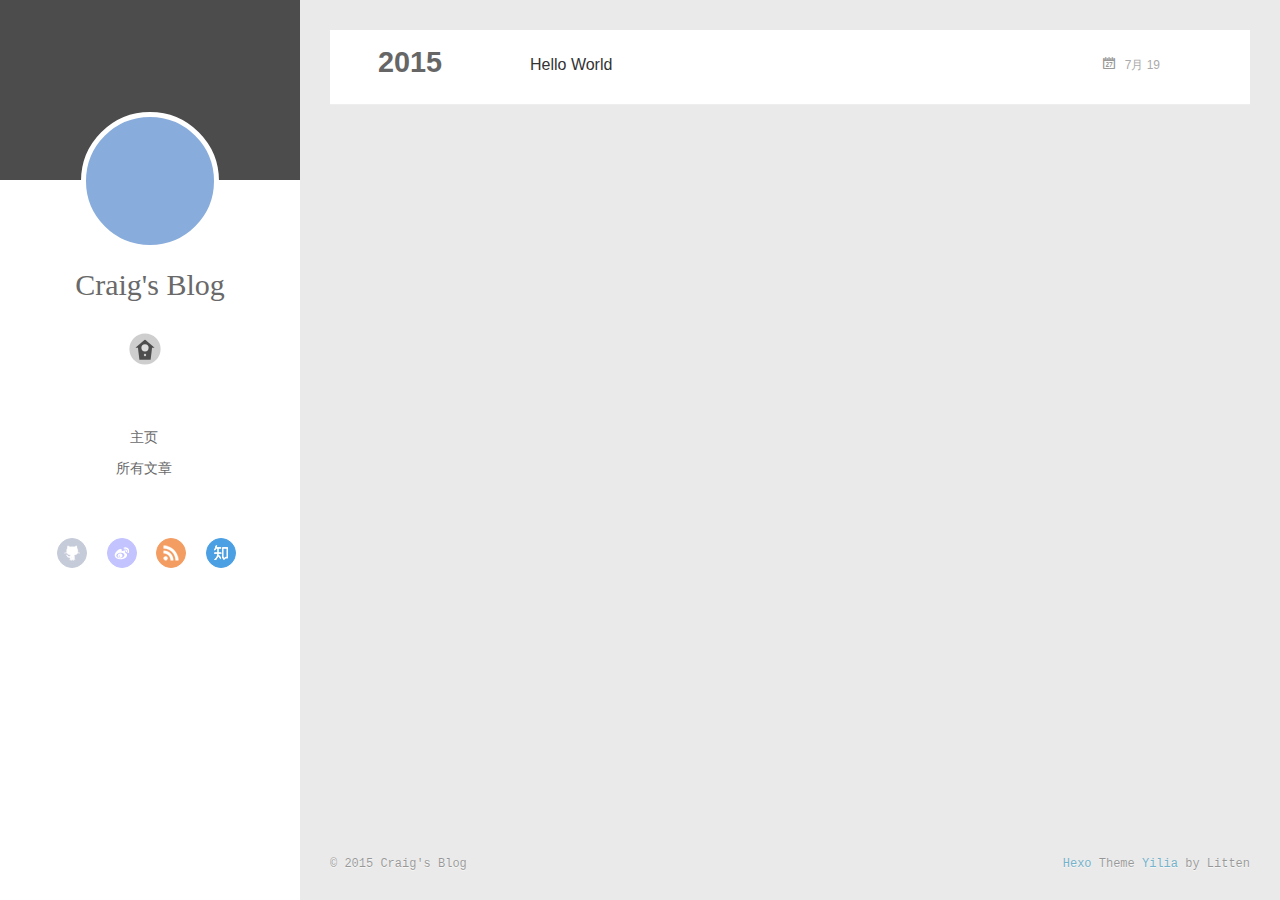
==== archives/index.html @ ea8f7e0c "Site updated: 2015-07-20 00:12:58" ====
<!DOCTYPE html>
<html>
<head>
  <meta charset="utf-8">
  
  <title>Archives | Craig&#39;s Blog</title>
  <meta name="viewport" content="width=device-width, initial-scale=1, maximum-scale=1">
  <meta name="description" content="博客 机器学习 数据挖掘 创业">
<meta property="og:type" content="website">
<meta property="og:title" content="Craig's Blog">
<meta property="og:url" content="http://yoursite.com/archives/index.html">
<meta property="og:site_name" content="Craig's Blog">
<meta property="og:description" content="博客 机器学习 数据挖掘 创业">
<meta name="twitter:card" content="summary">
<meta name="twitter:title" content="Craig's Blog">
<meta name="twitter:description" content="博客 机器学习 数据挖掘 创业">
  
    <link rel="alternative" href="/atom.xml" title="Craig&#39;s Blog" type="application/atom+xml">
  
  
    <link rel="icon" href="/favicon.png">
  
  <link rel="stylesheet" href="/css/style.css" type="text/css">
</head>
<body>
  <div id="container">
    <div class="left-col">
    <div class="overlay"></div>
<div class="intrude-less">
	<header id="header" class="inner">
		<a href="/" class="profilepic">
			
			<img lazy-src="null" class="js-avatar">
			
		</a>

		<hgroup>
		  <h1 class="header-author"><a href="/">Craig&#39;s Blog</a></h1>
		</hgroup>

		

		
			<div class="switch-btn">
				<div class="icon">
					<div class="icon-ctn">
						<div class="icon-wrap icon-house" data-idx="0">
							<div class="birdhouse"></div>
							<div class="birdhouse_holes"></div>
						</div>
						<div class="icon-wrap icon-ribbon hide" data-idx="1">
							<div class="ribbon"></div>
						</div>
						
						<div class="icon-wrap icon-link hide" data-idx="2">
							<div class="loopback_l"></div>
							<div class="loopback_r"></div>
						</div>
						
						
						<div class="icon-wrap icon-me hide" data-idx="3">
							<div class="user"></div>
							<div class="shoulder"></div>
						</div>
						
					</div>
					
				</div>
				<div class="tips-box hide">
					<div class="tips-arrow"></div>
					<ul class="tips-inner">
						<li>菜单</li>
						<li>标签</li>
						
						<li>友情链接</li>
						
						
						<li>关于我</li>
						
					</ul>
				</div>
			</div>
		

		<div class="switch-area">
			<div class="switch-wrap">
				<section class="switch-part switch-part1">
					<nav class="header-menu">
						<ul>
						
							<li><a href="/">主页</a></li>
				        
							<li><a href="/archives">所有文章</a></li>
				        
						</ul>
					</nav>
					<nav class="header-nav">
						<div class="social">
							
								<a class="github" target="_blank" href="/#" title="github">github</a>
					        
								<a class="weibo" target="_blank" href="/#" title="weibo">weibo</a>
					        
								<a class="rss" target="_blank" href="/#" title="rss">rss</a>
					        
								<a class="zhihu" target="_blank" href="/#" title="zhihu">zhihu</a>
					        
						</div>
					</nav>
				</section>
				
				
				<section class="switch-part switch-part2">
					<div class="widget tagcloud" id="js-tagcloud">
						
					</div>
				</section>
				
				
				
				<section class="switch-part switch-part3">
					<div id="js-friends">
					
			          <a target="_blank" class="main-nav-link switch-friends-link" href="http://localhost:4000/">奥巴马的博客</a>
			        
			          <a target="_blank" class="main-nav-link switch-friends-link" href="http://localhost:4000/">卡卡的美丽传说</a>
			        
			          <a target="_blank" class="main-nav-link switch-friends-link" href="http://localhost:4000/">本泽马的博客</a>
			        
			          <a target="_blank" class="main-nav-link switch-friends-link" href="http://localhost:4000/">吉格斯的博客</a>
			        
			          <a target="_blank" class="main-nav-link switch-friends-link" href="http://localhost:4000/">习大大大不同</a>
			        
			          <a target="_blank" class="main-nav-link switch-friends-link" href="http://localhost:4000/">托蒂的博客</a>
			        
			        </div>
				</section>
				

				
				
				<section class="switch-part switch-part4">
				
					<div id="js-aboutme">我是谁，我从哪里来，我到哪里去？我就是我，是颜色不一样的吃货…</div>
				</section>
				
			</div>
		</div>
	</header>				
</div>
    </div>
    <div class="mid-col">
      <nav id="mobile-nav">
  	<div class="overlay">
  		<div class="slider-trigger"></div>
  		<h1 class="header-author js-mobile-header hide">Craig&#39;s Blog</h1>
  	</div>
	<div class="intrude-less">
		<header id="header" class="inner">
			<div class="profilepic">
				<img lazy-src="null" class="js-avatar">
			</div>
			<hgroup>
			  <h1 class="header-author">Craig&#39;s Blog</h1>
			</hgroup>
			
			<nav class="header-menu">
				<ul>
				
					<li><a href="/">主页</a></li>
		        
					<li><a href="/archives">所有文章</a></li>
		        
		        <div class="clearfix"></div>
				</ul>
			</nav>
			<nav class="header-nav">
				<div class="social">
					
						<a class="github" target="_blank" href="/#" title="github">github</a>
			        
						<a class="weibo" target="_blank" href="/#" title="weibo">weibo</a>
			        
						<a class="rss" target="_blank" href="/#" title="rss">rss</a>
			        
						<a class="zhihu" target="_blank" href="/#" title="zhihu">zhihu</a>
			        
				</div>
			</nav>
		</header>				
	</div>
</nav>
      <div class="body-wrap">
  
  
    
    
      
      
      <section class="archives-wrap">
        <div class="archive-year-wrap">
          <a href="/archives/2015" class="archive-year">2015</a>
        </div>
        <div class="archives">
    
    <article class="archive-article archive-type-post">
  <div class="archive-article-inner">
    <header class="archive-article-header">
      	<div class="article-meta">
	      	<a href="/2015/07/19/hello-world/" class="archive-article-date">
  	<time datetime="2015-07-19T14:44:43.000Z" itemprop="datePublished">7月 19</time>
</a>
        </div>
    	 
  
    <h1 itemprop="name">
      <a class="archive-article-title" href="/2015/07/19/hello-world/">Hello World</a>
    </h1>
  

        <div class="article-info info-on-right">
          
          

        </div>
        <div class="clearfix"></div>
    </header>
  </div>
</article>
  
  
    </div></section>
  

    

</div>
      <footer id="footer">
  <div class="outer">
    <div id="footer-info">
    	<div class="footer-left">
    		&copy; 2015 Craig&#39;s Blog
    	</div>
      	<div class="footer-right">
      		<a href="http://hexo.io/" target="_blank">Hexo</a>  Theme <a href="https://github.com/litten/hexo-theme-yilia" target="_blank">Yilia</a> by Litten
      	</div>
    </div>
  </div>
</footer>
    </div>
    
  <link rel="stylesheet" href="/fancybox/jquery.fancybox.css" type="text/css">


<script>
	var yiliaConfig = {
		fancybox: true,
		mathjax: true,
		animate: true,
		isHome: false,
		isPost: false,
		isArchive: true,
		isTag: false,
		isCategory: false,
		open_in_new: false
	}
</script>
<script src="http://7.url.cn/edu/jslib/comb/require-2.1.6,jquery-1.9.1.min.js" type="text/javascript"></script>
<script src="/js/main.js" type="text/javascript"></script>






<script type="text/x-mathjax-config">
MathJax.Hub.Config({
    tex2jax: {
        inlineMath: [ ['$','$'], ["\\(","\\)"]  ],
        processEscapes: true,
        skipTags: ['script', 'noscript', 'style', 'textarea', 'pre', 'code']
    }
});

MathJax.Hub.Queue(function() {
    var all = MathJax.Hub.getAllJax(), i;
    for(i=0; i < all.length; i += 1) {
        all[i].SourceElement().parentNode.className += ' has-jax';                 
    }       
});
</script>

<script type="text/javascript" src="http://cdn.mathjax.org/mathjax/latest/MathJax.js?config=TeX-AMS-MML_HTMLorMML">
</script>


  </div>
</body>
</html>
---- css/style.css ----
body {
  width: 100%;
}
body:before,
body:after {
  content: "";
  display: table;
}
body:after {
  clear: both;
}
@font-face {
  font-family: 'FontAwesome';
  src: url("fonts/fontawesome-webfont.eot");
  src: url("fonts/fontawesome-webfont.eot?#iefix") format("embedded-opentype"), url("fonts/fontawesome-webfont.woff") format("woff"), url("fonts/fontawesome-webfont.ttf") format("truetype"), url("fonts/fontawesome-webfont.svgz#FontAwesomeRegular") format("svg"), url("fonts/fontawesome-webfont.svg#FontAwesomeRegular") format("svg");
  font-weight: normal;
  font-style: normal;
}
html,
body,
div,
span,
applet,
object,
iframe,
h1,
h2,
h3,
h4,
h5,
h6,
p,
blockquote,
pre,
a,
abbr,
acronym,
address,
big,
cite,
code,
del,
dfn,
em,
img,
ins,
kbd,
q,
s,
samp,
small,
strike,
strong,
sub,
sup,
tt,
var,
dl,
dt,
dd,
ol,
ul,
li,
fieldset,
form,
label,
legend,
table,
caption,
tbody,
tfoot,
thead,
tr,
th,
td {
  margin: 0;
  padding: 0;
  border: 0;
  outline: 0;
  font-weight: inherit;
  font-style: inherit;
  font-family: inherit;
  font-size: 100%;
  vertical-align: baseline;
}
body {
  line-height: 1;
  color: #000;
  background: #fff;
}
ol,
ul {
  list-style: none;
}
table {
  border-collapse: separate;
  border-spacing: 0;
  vertical-align: middle;
}
caption,
th,
td {
  text-align: left;
  font-weight: normal;
  vertical-align: middle;
}
a img {
  border: none;
}
ol {
  list-style: decimal;
  padding-left: 20px;
}
ul {
  list-style: none;
}
input,
button {
  margin: 0;
  padding: 0;
}
input::-moz-focus-inner,
button::-moz-focus-inner {
  border: 0;
  padding: 0;
}
@font-face {
  font-family: FontAwesome;
  font-style: normal;
  font-weight: normal;
  src: url("fonts/fontawesome-webfont.eot?v=#4.0.3");
  src: url("fonts/fontawesome-webfont.eot?#iefix&v=#4.0.3") format("embedded-opentype"), url("fonts/fontawesome-webfont.woff?v=#4.0.3") format("woff"), url("fonts/fontawesome-webfont.ttf?v=#4.0.3") format("truetype"), url("fonts/fontawesome-webfont.svg#fontawesomeregular?v=#4.0.3") format("svg");
}
html,
body,
#container {
  height: 100%;
}
body {
  font-family: "微软雅黑", "HelveticaNeue-Light", "Helvetica Neue Light", "Helvetica Neue", Helvetica, Arial, sans-serif;
  font-size: 16px;
  background: #fff;
  color: rgba(0,0,0,0.6);
  -webkit-overflow-scrolling: touch;
}
h1,
h2,
h3 {
  display: block;
}
h1 {
  font-size: 1.5em;
}
h2 {
  font-size: 1.3em;
}
h3 {
  font-size: 1.1em;
}
h4,
h5,
h6 {
  font-size: 1em;
}
a {
  text-decoration: none;
  outline-width: 0;
  color: #258fb8;
  outline: none;
}
.alignleft {
  float: left;
}
.alignright {
  float: right;
}
.clearfix {
  *zoom: 1;
}
.clearfix:after {
  content: "";
  display: table;
  clear: both;
}
.inner {
  width: 1000px;
  margin: 0 auto;
}
.hide {
  display: none;
}
@media screen and (max-width: 1040px) {
  .inner {
    width: 100%;
  }
}
#container {
  position: relative;
  min-height: 100%;
}
#container #mobile-nav {
  display: none;
}
#container #mobile-nav .overlay {
  height: 110px;
  position: absolute;
  width: 100%;
  background: #4d4d4d;
}
#container #mobile-nav .overlay.fixed {
  position: fixed;
  height: 42px;
  z-index: 99;
}
#container #mobile-nav #header {
  padding: 10px 0 0 0;
}
#container #mobile-nav #header .profilepic {
  display: block;
  position: relative;
  z-index: 100;
}
#container #mobile-nav #header .header-menu {
  height: auto;
  margin: 10px;
}
#container #mobile-nav #header .header-menu ul {
  text-align: center;
  cursor: default;
}
#container #mobile-nav #header .header-menu li {
  display: inline-block;
  margin: 3px;
}
#container .left-col {
  background: #fff;
  width: 300px;
  position: fixed;
  opacity: 1;
  -webkit-transition: all 0.2s ease-in;
  -moz-transition: all 0.2s ease-in;
  -ms-transition: all 0.2s ease-in;
  transition: all 0.2s ease-in;
  height: 100%;
}
#container .left-col .overlay {
  width: 100%;
  height: 180px;
  background-color: #000;
  position: absolute;
  opacity: 0.7;
}
#container .left-col .intrude-less {
  width: 76%;
  text-align: center;
  margin: 112px auto 0;
}
#container .mid-col {
  position: absolute;
  right: 0;
  min-height: 100%;
  background: #eaeaea;
  left: 300px;
  width: auto;
}
@media screen and (max-width: 800px) {
  #container .left-col {
    display: none;
  }
  #container .mid-col {
    left: 0;
  }
  #container #header .header-nav {
    position: relative;
  }
  #container .header-author.fixed {
    position: fixed;
    top: -13px;
    width: 100%;
    color: #ddd;
  }
  #container .overlay .slider-trigger {
    position: absolute;
    z-index: 101;
    bottom: 0;
    left: 0;
    width: 42px;
    height: 42px;
  }
  #container .overlay .slider-trigger:hover {
    background: #444;
  }
  #container .overlay .slider-trigger:before {
    color: #ddd;
    content: "\f00b";
    font: 16px FontAwesome;
    width: 16px;
    height: 16px;
    margin-left: 9px;
    margin-top: 14px;
    display: block;
  }
  #container .article-header {
    border-left: none;
    padding: 0;
    border-bottom: 1px dotted #ddd;
  }
  #container .article-header h1 {
    margin-bottom: 10px;
  }
  #container .header-subtitle {
    padding: 0 24px;
  }
  #container .article-info-index.article-info {
    padding-top: 10px;
    margin: 0;
    border-top: 1px solid #ddd;
  }
  #container .article-info-post.article-info {
    margin: 0;
    padding-top: 10px;
    border: none;
  }
  #container .article-more-link a {
    float: right;
  }
  #container #viewer-box .viewer-box-l {
    font-size: 14px;
  }
  #container .article {
    padding: 10px;
    margin: 10px;
    font-size: 14px;
  }
  #container .article .article-entry {
    padding-left: 0;
    padding-right: 0;
    padding-top: 10px;
  }
  #container .article .article-title {
    font-size: 18px;
    max-width: 185px;
    display: block;
    margin: 0;
  }
  #container .article .article-meta {
    width: auto;
    height: 30px;
    margin-top: -5px;
    position: ralative;
  }
  #container .article .article-meta .article-date {
    font-size: 12px;
    -webkit-border-radius: 0;
    border-radius: 0;
    color: #666;
    background: none;
    height: auto;
    padding: 0;
    margin: 0;
    width: 100%;
    text-align: left;
    margin-left: 10px;
  }
  #container .article .article-meta .article-date time {
    width: auto;
    float: right;
    margin-right: 10px;
  }
  #container .article .article-meta .article-tag-list {
    margin-top: 7px;
    position: absolute;
    right: 10px;
    top: 0;
  }
  #container .article .article-meta .article-tag-list:before {
    float: left;
    margin-top: 1px;
    left: 0;
  }
  #container .article .article-meta .article-tag-list .article-tag-list-item {
    float: left;
    padding-left: 0;
    width: auto;
    max-width: 83px;
  }
  #container .article .article-meta .article-category {
    margin-top: 7px;
    position: absolute;
    right: 10px;
    top: -30px;
  }
  #container .article .article-meta .article-category:before {
    float: left;
    margin-top: 1px;
    left: 15px;
  }
  #container .article .article-meta .article-category .article-category-link {
    max-width: 83px;
    width: auto;
    padding-left: 10px;
  }
  #container .article .article-nav-link-wrap {
    margin: 5px 0;
  }
  #container .article .article-nav-link-wrap strong {
    float: left;
    margin-right: 5px;
  }
  #container .article #article-nav-older {
    float: none;
    display: block;
  }
  #container .share {
    padding: 3px 10px;
  }
  #container .duoshuo {
    padding: 0 13px;
  }
  #container #disqus_thread {
    padding: 0 13px;
  }
  #container #mobile-nav {
    display: block;
  }
  #container #page-nav .extend {
    opacity: 1;
  }
  #container .instagram .open-ins {
    left: 2px;
    top: -30px;
    color: #aaa;
  }
  #container .info-on-right {
    float: initial;
  }
  #container .archives-wrap {
    margin: 10px 10px 0px;
    padding: 10px;
  }
  #container .archives-wrap .archive-article-title {
    font-size: 14px;
  }
  #container .archives-wrap .archive-year-wrap {
    position: relative;
    padding: 0 0 0 0;
  }
  #container .archives-wrap .archive-year-wrap a {
    padding: 0 0 0 0;
  }
  #container .archives-wrap .article-meta .archive-article-date {
    font-size: 12px;
    margin-right: 10px;
    margin-top: -5px;
  }
  #container .archives-wrap .article-meta .article-tag-list-link {
    font-size: 12px;
  }
  #container .archives .archive-article {
    padding: 10px 0;
    margin-left: 0;
  }
  #container #footer .footer-left {
    float: initial;
    margin-bottom: 10px;
  }
  #container #footer .footer-right {
    float: initial;
  }
}
.header-author {
  text-align: center;
  margin: 0.67em 0;
  font-family: Roboto, "Roboto", serif;
  font-size: 30px;
  -webkit-transition: 0.3s;
  -moz-transition: 0.3s;
  -ms-transition: 0.3s;
  transition: 0.3s;
}
#header {
  width: 100%;
}
#header a {
  color: #696969;
}
#header a:hover {
  color: #b0a0aa;
}
#header .profilepic {
  text-align: center;
  display: block;
  border: 5px solid #fff;
  -webkit-border-radius: 300px;
  border-radius: 300px;
  width: 128px;
  height: 128px;
  margin: 0 auto;
  position: relative;
  overflow: hidden;
  background: #88acdb;
  -webkit-transition: all 0.2s ease-in;
  display: -webkit-box;
  -webkit-box-orient: horizontal;
  -webkit-box-pack: center;
  -webkit-box-align: center;
  text-align: center;
}
#header .profilepic img {
  width: 20%;
  height: 20%;
  -webkit-border-radius: 300px;
  border-radius: 300px;
  opacity: 0;
  -webkit-transition: all 0.2s ease-in;
}
#header .profilepic img.show {
  width: 100%;
  height: 100%;
  opacity: 1;
}
#header .header-subtitle {
  text-align: center;
  color: #999;
  font-size: 14px;
  line-height: 25px;
  overflow: hidden;
  text-overflow: ellipsis;
  display: -webkit-box;
  -webkit-line-clamp: 2;
  -webkit-box-orient: vertical;
}
#header .header-menu {
  font-weight: 300;
  line-height: 31px;
  cursor: pointer;
  text-transform: uppercase;
  float: none;
  height: 150px;
  margin-left: -12px;
  text-align: center;
  display: -webkit-box;
  -webkit-box-orient: horizontal;
  -webkit-box-pack: center;
  -webkit-box-align: center;
}
#header .header-menu li {
  cursor: default;
}
#header .header-menu li a {
  font-size: 14px;
  min-width: 300px;
}
#header .switch-area {
  position: relative;
  width: 100%;
  overflow: hidden;
  min-height: 500px;
  font-size: 14px;
}
#header .switch-area .switch-wrap {
  -webkit-transition: -webkit-transform 0.3s ease-in;
  -moz-transition: -moz-transform 0.3s ease-in;
  -ms-transition: -ms-transform 0.3s ease-in;
  transition: transform 0.3s ease-in;
  position: relative;
}
#header .turn-left {
  -webkit-transform: translate(-100%, 0);
  -moz-transform: translate(-100%, 0);
  -ms-transform: translate(-100%, 0);
  transform: translate(-100%, 0);
}
#header .header-nav {
  width: 100%;
  position: absolute;
  -webkit-transition: -webkit-transform 0.3s ease-in;
  -moz-transition: -moz-transform 0.3s ease-in;
  -ms-transition: -ms-transform 0.3s ease-in;
  transition: transform 0.3s ease-in;
}
#header .header-nav .social {
  margin-right: 15px;
  margin-top: 10px;
  text-align: center;
}
#header .header-nav .social a {
  -webkit-border-radius: 50%;
  border-radius: 50%;
  display: -moz-inline-stack;
  display: inline-block;
  vertical-align: middle;
  *vertical-align: auto;
  zoom: 1;
  *display: inline;
  text-indent: -9999px;
  margin: 0 8px 15px 8px;
  opacity: 0.7;
  width: 28px;
  height: 28px;
  -webkit-transition: 0.3s;
  -moz-transition: 0.3s;
  -ms-transition: 0.3s;
  transition: 0.3s;
}
#header .header-nav .social a:hover {
  opacity: 1;
}
#header .header-nav .social a:last-of-type {
  margin-right: 0;
}
#header .header-nav .social a.weibo {
  background: url("/img/weibo.png") center no-repeat #aaf;
  border: 1px solid #aaf;
}
#header .header-nav .social a.weibo:hover {
  border: 1px solid #aaf;
}
#header .header-nav .social a.rss {
  background: url("/img/rss.png") center no-repeat #ef7522;
  border: 1px solid #ef7522;
}
#header .header-nav .social a.rss:hover {
  border: 1px solid #cf5d0f;
}
#header .header-nav .social a.github {
  background: url("/img/github.png") center no-repeat #afb6ca;
  border: 1px solid #afb6ca;
}
#header .header-nav .social a.github:hover {
  border: 1px solid #909ab6;
}
#header .header-nav .social a.facebook {
  background: url("/img/facebook.png") center no-repeat #3b5998;
  border: 1px solid #3b5998;
}
#header .header-nav .social a.facebook:hover {
  border: 1px solid #2d4373;
}
#header .header-nav .social a.google {
  background: url("/img/google.png") center no-repeat #c83d20;
  border: 1px solid #c83d20;
}
#header .header-nav .social a.google:hover {
  border: 1px solid #9c3019;
}
#header .header-nav .social a.twitter {
  background: url("/img/twitter.png") center no-repeat #55cff8;
  border: 1px solid #55cff8;
}
#header .header-nav .social a.twitter:hover {
  border: 1px solid #24c1f6;
}
#header .header-nav .social a.linkedin {
  background: url("/img/linkedin.png") center no-repeat #005a87;
  border: 1px solid #005a87;
}
#header .header-nav .social a.linkedin:hover {
  border: 1px solid #006b98;
}
#header .header-nav .social a.zhihu {
  background: url("/img/zhihu.png") center no-repeat #0078d8;
  border: 1px solid #0078d8;
}
#header .header-nav .social a.zhihu:hover {
  border: 1px solid #0078d8;
}
#header .header-nav .social a.douban {
  background: url("/img/douban.png") center no-repeat #06c611;
  border: 1px solid #06c611;
}
#header .header-nav .social a.douban:hover {
  border: 1px solid #06c611;
}
#header .header-nav .social a.mail {
  background: url("/img/mail.png") center no-repeat #005a87;
  border: 1px solid #005a87;
}
#header .header-nav .social a.mail:hover {
  border: 1px solid #006b98;
}
#header .switch-part {
  width: 100%;
  position: absolute;
}
#header .switch-part1 {
  left: 0;
}
#header .switch-part2 {
  left: 100%;
  top: 20px;
  overlay-x: hidden;
  overflow-y: auto;
  max-height: 200px;
}
#header .switch-part3 {
  left: 200%;
  line-height: 30px;
}
#header .switch-part3 .switch-friends-link {
  margin-right: 9px;
  -webkit-border-radius: 3px;
  border-radius: 3px;
  padding: 5px;
}
#header .switch-part3 .switch-friends-link:hover {
  background: #88acdb;
  color: #fff;
}
#header .switch-part4 {
  left: 300%;
  text-align: left;
  line-height: 30px;
}
.duoshuo {
  padding: 0 40px;
}
#disqus_thread {
  padding: 0 40px;
}
.archives-wrap {
  position: relative;
  margin: 0 30px;
  padding-right: 60px;
  border-bottom: 1px solid #eee;
  background: #fff;
}
.archives-wrap:first-child {
  margin-top: 30px;
}
.archives-wrap:last-child {
  margin-bottom: 80px;
}
.archives-wrap .archive-year-wrap {
  line-height: 35px;
  width: 200px;
  position: absolute;
  padding-top: 15px;
  font-size: 1.8em;
}
.archives-wrap .archive-year-wrap a {
  color: #666;
  font-weight: bold;
  padding-left: 48px;
}
.archives {
  position: relative;
}
.archives .article-info {
  border: none;
}
.archives .archive-article {
  margin-left: 200px;
  padding: 20px 0;
  border-bottom: 1px solid #eee;
  border-top: 1px solid #fff;
  position: relative;
}
.archives .archive-article:first-child {
  border-top: none;
}
.archives .archive-article:last-child {
  border-bottom: none;
}
.archives .archive-article-title {
  font-size: 16px;
  color: #333;
  -webkit-transition: color 0.3s;
  -moz-transition: color 0.3s;
  -ms-transition: color 0.3s;
  transition: color 0.3s;
}
.archives .archive-article-title:hover {
  color: #657b83;
}
.archives .archive-article-title span {
  display: block;
  color: #a8a8a8;
  font-size: 12px;
  line-height: 14px;
  height: 7px;
  padding-left: 2px;
}
.archives .archive-article-title span:before {
  display: inline-block;
  content: "“";
  font-family: serif;
  font-size: 30px;
  float: left;
  margin: 4px 4px 0 -12px;
  color: #c8c8c8;
}
.archive-article-inner .archive-article-header {
  position: relative;
}
.archive-article-inner .article-meta {
  position: relative;
  float: right;
  margin-top: -10px;
  color: #555;
  background: none;
  text-align: right;
  width: auto;
}
.archive-article-inner .article-meta .article-date time {
  color: #aaa;
}
.archive-article-inner .article-meta .archive-article-date,
.archive-article-inner .article-meta .article-tag-list {
  margin-right: 30px;
  display: -moz-inline-stack;
  display: inline-block;
  vertical-align: middle;
  zoom: 1;
  color: #666;
  font-size: 14px;
}
.archive-article-inner .article-meta .archive-article-date {
  cursor: default;
  font-size: 12px;
  margin-bottom: 5px;
  margin-top: -10px;
}
.archive-article-inner .article-meta .archive-article-date time:before {
  content: "\f073";
  color: #999;
  position: relative;
  margin-right: 10px;
  font: 16px FontAwesome;
}
.archive-article-inner .article-meta .article-category:before {
  float: left;
  margin-top: 1px;
  left: 15px;
}
.archive-article-inner .article-meta .article-category .article-category-link {
  width: auto;
  max-width: 83px;
  padding-left: 10px;
}
.archive-article-inner .article-meta .article-tag-list {
  margin-top: 0px;
}
.archive-article-inner .article-meta .article-tag-list:before {
  left: 15px;
}
.archive-article-inner .article-meta .article-tag-list .article-tag-list-item {
  display: inline-block;
  width: auto;
  max-width: 83px;
  padding-left: 8px;
  font-size: 12px;
}
.body-wrap {
  margin-bottom: 80px;
}
.article {
  margin: 30px;
  position: relative;
  border: 1px solid #ddd;
  background: #fff;
  -webkit-transition: all 0.2s ease-in;
}
.article.show {
  visibility: visible;
  -webkit-animation: cd-bounce-1 0.6s;
  -moz-animation: cd-bounce-1 0.6s;
  -webkit-animation: cd-bounce-1 0.6s;
  -moz-animation: cd-bounce-1 0.6s;
  -ms-animation: cd-bounce-1 0.6s;
  animation: cd-bounce-1 0.6s;
}
.article.hidden {
  visibility: hidden;
}
.article img {
  max-width: 100%;
}
@-webkit-keyframes cd-bounce-1 {
  0% {
    opacity: 0;
    -webkit-transform: scale(1);
  }
  60% {
    opacity: 1;
    -webkit-transform: scale(1.01);
  }
  100% {
    -webkit-transform: scale(1);
  }
}
@-moz-keyframes cd-bounce-1 {
  0% {
    opacity: 0;
    -moz-transform: scale(1);
  }
  60% {
    opacity: 1;
    -moz-transform: scale(1.01);
  }
  100% {
    -moz-transform: scale(1);
  }
}
.article-index {
  margin-left: 200px;
  padding: 15px 0;
  margin-right: 75px;
}
.article-index .brief {
  display: block;
  color: #a8a8a8;
  font-size: 12px;
  line-height: 14px;
  height: 7px;
  padding-left: 2px;
}
.article-index .brief:before {
  display: inline-block;
  content: "“";
  font-family: serif;
  font-size: 30px;
  float: left;
  margin: 4px 4px 0 -12px;
  color: #c8c8c8;
}
.article-title {
  color: #696969;
  margin-left: 0px;
  font-weight: 300;
  line-height: 35px;
  margin-bottom: 20px;
  font-size: 26px;
  -webkit-transition: color 0.3s;
  -moz-transition: color 0.3s;
  -o-transition: color 0.3s;
  -webkit-transition: color 0.3s;
  -moz-transition: color 0.3s;
  -ms-transition: color 0.3s;
  transition: color 0.3s;
}
.article-title:hover {
  color: #b0a0aa;
}
.article-inner {
  position: relative;
  margin-bottom: 20px;
}
.article-header {
  border-left: 5px solid;
  padding: 15px 0px 15px 25px;
}
.article-info.info-on-right {
  margin: 10px 0 0 0;
  float: right;
}
.article-info-index.article-info {
  padding-top: 20px;
  margin: 30px 30px 0 30px;
  border-top: 1px solid #ddd;
}
.article-info-post.article-info {
  padding: 0;
  border: none;
  margin: -30px 0 20px 30px;
}
.article-entry {
  line-height: 1.8em;
  padding-right: 30px;
  padding-left: 30px;
}
.article-entry p {
  margin-top: 10px;
}
.article-entry p code,
.article-entry li code {
  padding: 1px 3px;
  margin: 0 3px;
  background: #ddd;
  border: 1px solid #ccc;
  font-family: Menlo, Monaco, "Andale Mono", "lucida console", "Courier New", monospace;
  word-wrap: break-word;
  font-size: 14px;
}
.article-entry blockquote {
  background: #ddd;
  border-left: 5px solid #ccc;
  padding: 15px 20px;
  margin-top: 10px;
  border-left: 5px solid #657b83;
  background: #f6f6f6;
}
.article-entry blockquote p {
  margin-top: 0;
}
.article-entry em {
  font-style: italic;
}
.article-entry ul li:before {
  content: "";
  width: 6px;
  height: 6px;
  border: 1px solid #999;
  -webkit-border-radius: 10px;
  border-radius: 10px;
  background: #aaa;
  display: inline-block;
  margin-right: 10px;
  float: left;
  margin-top: 12px;
}
.article-entry ul,
.article-entry ol {
  font-size: 14px;
  margin: 10px 0px;
}
.article-entry li ul,
.article-entry li ol {
  margin-left: 30px;
}
.article-entry li ul li:before,
.article-entry li ol li:before {
  content: "";
  background: #dedede;
}
.article-entry h1 {
  margin-top: 30px;
}
.article-entry h2 {
  margin-top: 20px;
  font-weight: 300;
  color: #574c4c;
  padding-bottom: 5px;
  border-bottom: 1px solid #ddd;
}
.article-entry h3,
.article-entry h4,
.article-entry h5,
.article-entry h6 {
  margin-top: 20px;
  font-weight: 300;
  color: #574c4c;
  padding-bottom: 5px;
  border-bottom: 1px solid #ddd;
}
.article-entry video {
  max-width: 100%;
}
.article-entry strong {
  font-weight: bold;
}
.article-entry .caption {
  display: block;
  font-size: 0.8em;
  color: #aaa;
}
.article-entry hr {
  height: 0;
  margin-top: 20px;
  margin-bottom: 20px;
  border-left: 0;
  border-right: 0;
  border-top: 1px solid #ddd;
  border-bottom: 1px solid #fff;
}
.article-entry pre {
  font-size: 1/0.9em;
  line-height: 1.5;
  margin-top: 10px;
  padding: 5px 15px;
  overflow-x: auto;
  color: #657b83;
  font-size: 10px;
  border: 1px solid #ccc;
  text-shadow: 0 1px #444;
  font-family: Menlo, Monaco, "Andale Mono", "lucida console", "Courier New", monospace;
}
.article-entry pre code {
  font-size: 14px;
}
.article-entry table {
  width: 100%;
  border: 1px solid #dedede;
  margin: 15px 0;
  border-collapse: collapse;
}
.article-entry table tr,
.article-entry table td {
  height: 35px;
}
.article-entry table thead tr {
  background: #f8f8f8;
}
.article-entry table tbody tr:hover {
  background: #efefef;
}
.article-entry table td,
.article-entry table th {
  border: 1px solid #dedede;
  padding: 0 10px;
}
.article-entry figure table {
  border: none;
  width: auto;
  margin: 0;
}
.article-entry figure table tbody tr:hover {
  background: none;
}
.article-meta {
  width: 150px;
  font-size: 14;
  text-align: right;
  position: absolute;
  right: 0;
  top: 23px;
  text-align: center;
  z-index: 1;
}
.article-meta time {
  color: #aaa;
}
.article-meta time:before {
  color: #999;
  content: "\f073";
  font: 17px FontAwesome;
  margin-right: 10px;
}
.article-more-link {
  margin-top: 5px;
  text-align: right;
}
.article-more-link a {
  background: #4d4d4d;
  color: #fff;
  font-size: 12px;
  padding: 2px 8px 4px;
  line-height: 16px;
  -webkit-border-radius: 2px;
  -moz-border-radius: 2px;
  -webkit-border-radius: 2px;
  border-radius: 2px;
  -webkit-transition: background 0.3s;
  -moz-transition: background 0.3s;
  -ms-transition: background 0.3s;
  transition: background 0.3s;
}
.article-more-link a:hover {
  background: #3c3c3c;
}
.article-more-link a.hidden {
  visibility: hidden;
}
#article-nav {
  margin: 80px 0 30px 0;
  padding-bottom: 10px;
}
#article-nav .article-nav-link-wrap {
  margin: 0px 30px 0px 30px;
  font-size: 14px;
  color: #333;
}
#article-nav .article-nav-link-wrap .article-nav-title {
  display: inline-block;
  font-size: 12px;
  color: #aaa;
  -webkit-transition: color 0.3s;
  -moz-transition: color 0.3s;
  -ms-transition: color 0.3s;
  transition: color 0.3s;
}
#article-nav .article-nav-link-wrap strong {
  background: #ddd;
  color: #fff;
  -webkit-border-radius: 100%;
  border-radius: 100%;
  width: 15px;
  height: 15px;
  display: inline-block;
  text-align: center;
  -webkit-transition: background 0.3s;
  -moz-transition: background 0.3s;
  -ms-transition: background 0.3s;
  transition: background 0.3s;
}
#article-nav .article-nav-link-wrap:hover strong {
  background: #4d4d4d;
}
#article-nav .article-nav-link-wrap:hover .article-nav-title {
  color: #4d4d4d;
}
#article-nav #article-nav-older {
  float: right;
}
@-moz-keyframes cd-bounce-1 {
  0% {
    opacity: 0;
    -webkit-transform: scale(1);
    -moz-transform: scale(1);
    -ms-transform: scale(1);
    -o-transform: scale(1);
    -webkit-transform: scale(1);
    -moz-transform: scale(1);
    -ms-transform: scale(1);
    transform: scale(1);
  }
  60% {
    opacity: 1;
    -webkit-transform: scale(1.01);
    -moz-transform: scale(1.01);
    -ms-transform: scale(1.01);
    -o-transform: scale(1.01);
    -webkit-transform: scale(1.01);
    -moz-transform: scale(1.01);
    -ms-transform: scale(1.01);
    transform: scale(1.01);
  }
  100% {
    -webkit-transform: scale(1);
    -moz-transform: scale(1);
    -ms-transform: scale(1);
    -o-transform: scale(1);
    -webkit-transform: scale(1);
    -moz-transform: scale(1);
    -ms-transform: scale(1);
    transform: scale(1);
  }
}
@-webkit-keyframes cd-bounce-1 {
  0% {
    opacity: 0;
    -webkit-transform: scale(1);
    -moz-transform: scale(1);
    -ms-transform: scale(1);
    -o-transform: scale(1);
    -webkit-transform: scale(1);
    -moz-transform: scale(1);
    -ms-transform: scale(1);
    transform: scale(1);
  }
  60% {
    opacity: 1;
    -webkit-transform: scale(1.01);
    -moz-transform: scale(1.01);
    -ms-transform: scale(1.01);
    -o-transform: scale(1.01);
    -webkit-transform: scale(1.01);
    -moz-transform: scale(1.01);
    -ms-transform: scale(1.01);
    transform: scale(1.01);
  }
  100% {
    -webkit-transform: scale(1);
    -moz-transform: scale(1);
    -ms-transform: scale(1);
    -o-transform: scale(1);
    -webkit-transform: scale(1);
    -moz-transform: scale(1);
    -ms-transform: scale(1);
    transform: scale(1);
  }
}
@-o-keyframes cd-bounce-1 {
  0% {
    opacity: 0;
    -webkit-transform: scale(1);
    -moz-transform: scale(1);
    -ms-transform: scale(1);
    -o-transform: scale(1);
    -webkit-transform: scale(1);
    -moz-transform: scale(1);
    -ms-transform: scale(1);
    transform: scale(1);
  }
  60% {
    opacity: 1;
    -webkit-transform: scale(1.01);
    -moz-transform: scale(1.01);
    -ms-transform: scale(1.01);
    -o-transform: scale(1.01);
    -webkit-transform: scale(1.01);
    -moz-transform: scale(1.01);
    -ms-transform: scale(1.01);
    transform: scale(1.01);
  }
  100% {
    -webkit-transform: scale(1);
    -moz-transform: scale(1);
    -ms-transform: scale(1);
    -o-transform: scale(1);
    -webkit-transform: scale(1);
    -moz-transform: scale(1);
    -ms-transform: scale(1);
    transform: scale(1);
  }
}
@keyframes cd-bounce-1 {
  0% {
    opacity: 0;
    -webkit-transform: scale(1);
    -moz-transform: scale(1);
    -ms-transform: scale(1);
    -o-transform: scale(1);
    -webkit-transform: scale(1);
    -moz-transform: scale(1);
    -ms-transform: scale(1);
    transform: scale(1);
  }
  60% {
    opacity: 1;
    -webkit-transform: scale(1.01);
    -moz-transform: scale(1.01);
    -ms-transform: scale(1.01);
    -o-transform: scale(1.01);
    -webkit-transform: scale(1.01);
    -moz-transform: scale(1.01);
    -ms-transform: scale(1.01);
    transform: scale(1.01);
  }
  100% {
    -webkit-transform: scale(1);
    -moz-transform: scale(1);
    -ms-transform: scale(1);
    -o-transform: scale(1);
    -webkit-transform: scale(1);
    -moz-transform: scale(1);
    -ms-transform: scale(1);
    transform: scale(1);
  }
}
.archives-wrap {
  position: relative;
  margin: 0 30px;
  padding-right: 60px;
  border-bottom: 1px solid #eee;
  background: #fff;
}
.archives-wrap:first-child {
  margin-top: 30px;
}
.archives-wrap:last-child {
  margin-bottom: 80px;
}
.archives-wrap .archive-year-wrap {
  line-height: 35px;
  width: 200px;
  position: absolute;
  padding-top: 15px;
  font-size: 1.8em;
}
.archives-wrap .archive-year-wrap a {
  color: #666;
  font-weight: bold;
  padding-left: 48px;
}
.archives {
  position: relative;
}
.archives .article-info {
  border: none;
}
.archives .archive-article {
  margin-left: 200px;
  padding: 20px 0;
  border-bottom: 1px solid #eee;
  border-top: 1px solid #fff;
  position: relative;
}
.archives .archive-article:first-child {
  border-top: none;
}
.archives .archive-article:last-child {
  border-bottom: none;
}
.archives .archive-article-title {
  font-size: 16px;
  color: #333;
  -webkit-transition: color 0.3s;
  -moz-transition: color 0.3s;
  -ms-transition: color 0.3s;
  transition: color 0.3s;
}
.archives .archive-article-title:hover {
  color: #657b83;
}
.archives .archive-article-title span {
  display: block;
  color: #a8a8a8;
  font-size: 12px;
  line-height: 14px;
  height: 7px;
  padding-left: 2px;
}
.archives .archive-article-title span:before {
  display: inline-block;
  content: "“";
  font-family: serif;
  font-size: 30px;
  float: left;
  margin: 4px 4px 0 -12px;
  color: #c8c8c8;
}
.archive-article-inner .archive-article-header {
  position: relative;
}
.archive-article-inner .article-meta {
  position: relative;
  float: right;
  margin-top: -10px;
  color: #555;
  background: none;
  text-align: right;
  width: auto;
}
.archive-article-inner .article-meta .article-date time {
  color: #aaa;
}
.archive-article-inner .article-meta .archive-article-date,
.archive-article-inner .article-meta .article-tag-list {
  margin-right: 30px;
  display: -moz-inline-stack;
  display: inline-block;
  vertical-align: middle;
  zoom: 1;
  color: #666;
  font-size: 14px;
}
.archive-article-inner .article-meta .archive-article-date {
  cursor: default;
  font-size: 12px;
  margin-bottom: 5px;
  margin-top: -10px;
}
.archive-article-inner .article-meta .archive-article-date time:before {
  content: "\f073";
  color: #999;
  position: relative;
  margin-right: 10px;
  font: 16px FontAwesome;
}
.archive-article-inner .article-meta .article-category:before {
  float: left;
  margin-top: 1px;
  left: 15px;
}
.archive-article-inner .article-meta .article-category .article-category-link {
  width: auto;
  max-width: 83px;
  padding-left: 10px;
}
.archive-article-inner .article-meta .article-tag-list {
  margin-top: 0px;
}
.archive-article-inner .article-meta .article-tag-list:before {
  left: 15px;
}
.archive-article-inner .article-meta .article-tag-list .article-tag-list-item {
  display: inline-block;
  width: auto;
  max-width: 83px;
  padding-left: 8px;
  font-size: 12px;
}
.article-entry pre,
.article-entry .highlight {
  background: #4d4d4d;
  margin: 10px 0;
  padding: 10px 10px;
  overflow: auto;
  color: #4c4c4c;
  line-height: 22.400000000000002px;
}
.article-entry .highlight .gutter pre,
.article-entry .gist .gist-file .gist-data .line-numbers {
  color: #666;
  font-size: 0.85em;
}
.article-entry pre,
.article-entry code {
  font-family: "Source Code Pro", Consolas, Monaco, Menlo, Consolas, monospace;
}
.article-entry code {
  background: #eee;
  text-shadow: 0 1px #fff;
  padding: 0 0.3em;
  border: none;
}
.article-entry pre {
  color: #eef8fc;
}
.article-entry pre code {
  background: none;
  text-shadow: none;
  padding: 0;
  color: #eef8fc;
}
.article-entry .highlight pre {
  border: none;
  margin: 0;
  padding: 0;
}
.article-entry .highlight table {
  margin: 0;
  width: auto;
}
.article-entry .highlight td {
  border: none;
  padding: 0;
}
.article-entry .highlight figcaption {
  font-size: 0.85em;
  color: #a6e22e;
  line-height: 1em;
  margin-bottom: 1em;
}
.article-entry .highlight figcaption:before,
.article-entry .highlight figcaption:after {
  content: "";
  display: table;
}
.article-entry .highlight figcaption:after {
  clear: both;
}
.article-entry .highlight figcaption a {
  float: right;
}
.article-entry .highlight .gutter pre {
  text-align: right;
  padding-right: 20px;
}
.article-entry .highlight .gutter pre .line {
  text-shadow: none;
}
.article-entry .highlight .line {
  font-size: 14px;
  height: 22.400000000000002px;
}
.article-entry .gist {
  margin: 0 -20px;
  border-style: solid;
  border-color: #ddd;
  border-width: 1px 0;
  background: #272822;
  padding: 15px 20px 15px 0;
}
.article-entry .gist .gist-file {
  border: none;
  font-family: "Source Code Pro", Consolas, Monaco, Menlo, Consolas, monospace;
  margin: 0;
}
.article-entry .gist .gist-file .gist-data {
  background: none;
  border: none;
}
.article-entry .gist .gist-file .gist-data .line-numbers {
  background: none;
  border: none;
  padding: 0 20px 0 0;
}
.article-entry .gist .gist-file .gist-data .line-data {
  padding: 0 !important;
}
.article-entry .gist .gist-file .highlight {
  margin: 0;
  padding: 0;
  border: none;
}
.article-entry .gist .gist-file .gist-meta {
  background: #272822;
  color: #a6e22e;
  font: 0.85em "Helvetica Neue", Helvetica, Arial, sans-serif;
  text-shadow: 0 0;
  padding: 0;
  margin-top: 1em;
  margin-left: 20px;
}
.article-entry .gist .gist-file .gist-meta a {
  color: #258fb8;
  font-weight: normal;
}
.article-entry .gist .gist-file .gist-meta a:hover {
  text-decoration: underline;
}
pre .comment {
  color: #ddd;
}
pre .title {
  color: #a6e22e;
}
pre .variable,
pre .attribute,
pre .tag,
pre .regexp,
pre .ruby .constant,
pre .xml .tag .title,
pre .xml .pi,
pre .xml .doctype,
pre .html .doctype,
pre .css .id,
pre .css .class,
pre .css .pseudo {
  color: #f2777a;
}
pre .number,
pre .preprocessor,
pre .built_in,
pre .literal,
pre .params,
pre .constant {
  color: #66d9ef;
}
pre .class,
pre .ruby .class .title,
pre .css .rules .attribute {
  color: #e6db74;
}
pre .string,
pre .value,
pre .inheritance,
pre .header,
pre .ruby .symbol,
pre .xml .cdata {
  color: #e6db74;
}
pre .css .hexcolor {
  color: #6cc;
}
pre .function,
pre .python .decorator,
pre .python .title,
pre .ruby .function .title,
pre .ruby .title .keyword,
pre .perl .sub,
pre .javascript .title,
pre .coffeescript .title {
  color: #69c;
}
pre .keyword,
pre .javascript .function {
  color: #f92672;
}
#footer {
  font-size: 12px;
  font-family: Menlo, Monaco, "Andale Mono", "lucida console", "Courier New", monospace;
  text-shadow: 0 1px #fff;
  position: absolute;
  bottom: 30px;
  opacity: 0.6;
  width: 100%;
  text-align: center;
}
#footer .outer {
  padding: 0 30px;
}
.footer-left {
  float: left;
}
.footer-right {
  float: right;
}
.share {
  padding: 0px 75px 30px 40px;
  margin-bottom: 15px;
}
.back_home {
  float: right;
}
.back_home a {
  font-weight: bold;
  margin-left: 10px;
}
.back_home a:hover {
  color: #6e6e6e;
}
#page-nav {
  text-align: center;
  margin-top: 30px;
}
#page-nav .page-number {
  width: 20px;
  height: 20px;
  background: #4d4d4d;
  -webkit-border-radius: 50%;
  -moz-border-radius: 50%;
  -webkit-border-radius: 50%;
  border-radius: 50%;
  display: inline-block;
  color: #fff;
  line-height: 20px;
  font-size: 12px;
  margin: 0 3px 30px;
}
#page-nav .page-number:hover {
  background: #5e5e5e;
}
#page-nav .current {
  background: #88acdb;
  cursor: default;
}
#page-nav .current:hover {
  background: #88acdb;
}
#page-nav .extend {
  color: #4d4d4d;
  margin: 0 27px;
  opacity: 0;
}
#page-nav .extend:hover {
  color: #5e5e5e;
}
#page-nav:hover .extend {
  opacity: 1;
}
#post-instagram {
  padding: 30px;
}
#post-instagram .article-entry {
  padding-right: 0;
}
.instagram {
  position: relative;
  min-height: 500px;
}
.instagram .open-ins {
  display: block;
  padding: 10px 0;
  position: absolute;
  right: 28px;
  top: -75px;
  color: #333;
}
.instagram .open-ins:hover {
  color: #657b83;
}
.instagram .year {
  display: inline;
}
.instagram .album h1 em {
  font-style: normal;
  font-size: 14px;
  margin-left: 10px;
}
.instagram .album ul {
  min-height: 149px;
  padding-top: 17px;
  border-bottom: 1px solid #ddd;
  list-style: none;
}
.instagram .album li {
  position: relative;
  display: inline-block;
  min-width: 157px;
  margin: 0;
}
.instagram .album li:before {
  display: none;
}
.instagram .album div.img-box {
  position: relative;
  margin: 0 20px 10px;
  -webkit-box-shadow: 0 1px 0 rgba(255,255,255,0.4), 0 1px 0 1px rgba(255,255,255,0.1);
  -moz-box-shadow: 0 1px 0 rgba(255,255,255,0.4), 0 1px 0 1px rgba(255,255,255,0.1);
  -webkit-box-shadow: 0 1px 0 rgba(255,255,255,0.4), 0 1px 0 1px rgba(255,255,255,0.1);
  box-shadow: 0 1px 0 rgba(255,255,255,0.4), 0 1px 0 1px rgba(255,255,255,0.1);
}
.instagram .album div.img-box .img-bg {
  position: absolute;
  top: 0;
  left: 0;
  bottom: 0px;
  width: 100%;
  margin: -5px;
  padding: 5px;
  background: rgba(204,204,204,0.8);
  -webkit-box-shadow: 0 0 0 1px rgba(0,0,0,0.04), 0 1px 5px rgba(0,0,0,0.1);
  -moz-box-shadow: 0 0 0 1px rgba(0,0,0,0.04), 0 1px 5px rgba(0,0,0,0.1);
  -webkit-box-shadow: 0 0 0 1px rgba(0,0,0,0.04), 0 1px 5px rgba(0,0,0,0.1);
  box-shadow: 0 0 0 1px rgba(0,0,0,0.04), 0 1px 5px rgba(0,0,0,0.1);
  -webkit-transition: all 0.15s ease-out 0.1s;
  -moz-transition: all 0.15s ease-out 0.1s;
  -o-transition: all 0.15s ease-out 0.1s;
  -webkit-transition: all 0.15s ease-out 0.1s;
  -moz-transition: all 0.15s ease-out 0.1s;
  -ms-transition: all 0.15s ease-out 0.1s;
  transition: all 0.15s ease-out 0.1s;
  opacity: 0.2;
  cursor: pointer;
  display: block;
}
.instagram .album div.img-box .img-bg:hover {
  opacity: 0;
}
.instagram .album div.img-box img {
  width: 100%;
  height: auto;
  display: block;
}
@media screen and (max-width: 600px) {
  .instagram .album ul {
    margin-left: 0;
    padding: 0;
    text-align: center;
  }
  .instagram .album li {
    max-width: 300px;
  }
  .instagram .album div.img-box {
    margin: 0;
  }
}
.switch-btn {
  margin-left: 74px;
  margin-top: 23px;
  position: relative;
  width: 70px;
  text-align: center;
}
.switch-btn .tips-box {
  position: relative;
}
.switch-btn .tips-box .tips-arrow {
  width: 0;
  height: 0;
  border-left: 5px solid transparent;
  border-right: 5px solid transparent;
  border-bottom: 6px solid #000;
  opacity: 0.8;
  position: absolute;
  top: -6px;
  left: 30px;
}
.switch-btn .tips-box .tips-inner {
  padding: 5px 8px 4px 8px;
  background-color: #000;
  color: #fff;
  width: 80px;
  text-align: center;
  -webkit-border-radius: 3px;
  border-radius: 3px;
  opacity: 0.8;
  position: absolute;
  z-index: 99;
  left: -13px;
}
.switch-btn .tips-box .tips-inner li {
  padding: 4px 0;
  cursor: pointer;
  font-size: 13px;
  color: #ddd;
}
.switch-btn .tips-box .tips-inner li:hover {
  background: #111;
}
.switch-btn .icon {
  height: 32px;
  width: 32px;
  background: #cecece;
  -webkit-border-radius: 100px;
  border-radius: 100px;
  position: relative;
  overflow: hidden;
  display: inline-block;
  padding: 10px;
  -webkit-transform: scale(0.6);
  -moz-transform: scale(0.6);
  -ms-transform: scale(0.6);
  transform: scale(0.6);
  cursor: pointer;
}
.switch-btn .icon-ctn {
  width: 34px;
  height: 34px;
  position: relative;
  overflow: hidden;
}
.switch-btn .icon-ctn .birdhouse {
  width: 0;
  height: 0;
  position: absolute;
  top: 0;
  left: 0;
  border-style: solid;
  border-color: transparent transparent #4d4d4d transparent;
  border-width: 0 16px 14px;
}
.switch-btn .icon-ctn .birdhouse:after {
  content: '';
  position: absolute;
  top: 12px;
  left: -12px;
  border-style: solid;
  border-color: #4d4d4d transparent transparent transparent;
  border-width: 100px 12px;
}
.switch-btn .icon-ctn .birdhouse_holes {
  width: 12px;
  height: 12px;
  background: #ddd;
  position: absolute;
  -webkit-border-radius: 60px;
  -moz-border-radius: 60px;
  -webkit-border-radius: 60px;
  border-radius: 60px;
  left: 10px;
  top: 8px;
}
.switch-btn .icon-ctn .birdhouse_holes:after {
  content: '';
  position: absolute;
  width: 4px;
  height: 4px;
  background: #ccc;
  bottom: -8px;
  left: 4px;
  -webkit-border-radius: 60px;
  -moz-border-radius: 60px;
  -webkit-border-radius: 60px;
  border-radius: 60px;
}
.switch-btn .icon-ctn .ribbon {
  width: 12px;
  height: 20px;
  background: #333;
  margin: 2px 0 0 10px;
}
.switch-btn .icon-ctn .ribbon:after {
  content: '';
  position: absolute;
  left: 10px;
  top: 16px;
  width: 0;
  height: 0;
  border: solid #333;
  border-color: transparent #333 transparent #333;
  border-width: 6px 6px 8px 6px;
}
.switch-btn .icon-ctn .loopback_l {
  width: 10px;
  height: 5px;
  border-style: solid;
  border-width: 0px 3px 3px 3px;
  border-color: #333;
  -webkit-border-radius: 0 0 50px 50px;
  border-radius: 0 0 50px 50px;
  position: absolute;
  top: 16px;
  left: 1px;
}
.switch-btn .icon-ctn .loopback_l:before {
  content: '';
  position: absolute;
  width: 0;
  height: 0;
  border-style: solid;
  border-width: 4px;
  border-color: transparent transparent transparent #333;
  bottom: 7px;
  left: 5px;
}
.switch-btn .icon-ctn .loopback_l:after {
  content: '';
  width: 5px;
  height: 5px;
  border-style: solid;
  border-width: 3px 0 0 3px;
  border-color: #333;
  -webkit-border-radius: 50px 0 0 0;
  border-radius: 50px 0 0 0;
  position: absolute;
  left: -3px;
  bottom: 5px;
}
.switch-btn .icon-ctn .loopback_r {
  width: 10px;
  height: 5px;
  border-style: solid;
  border-width: 3px 3px 0 3px;
  border-color: #333;
  -webkit-border-radius: 50px 50px 0 0;
  border-radius: 50px 50px 0 0;
  position: absolute;
  top: 8px;
  right: 2px;
}
.switch-btn .icon-ctn .loopback_r:before {
  content: '';
  position: absolute;
  width: 0;
  height: 0;
  border-style: solid;
  border-width: 4px;
  border-color: transparent #333 transparent transparent;
  top: 7px;
  right: 5px;
}
.switch-btn .icon-ctn .loopback_r:after {
  content: '';
  width: 5px;
  height: 5px;
  border-style: solid;
  border-width: 0 3px 3px 0;
  border-color: #333;
  -webkit-border-radius: 0 0 50px 0;
  border-radius: 0 0 50px 0;
  position: absolute;
  left: 5px;
  top: 5px;
}
.switch-btn .icon-ctn .user {
  width: 12px;
  height: 14px;
  background: #333;
  -webkit-border-radius: 5px 5px 0 0;
  border-radius: 5px 5px 0 0;
  margin-left: 10px;
  margin-top: 2px;
}
.switch-btn .icon-ctn .user:before {
  content: '';
  width: 0px;
  height: 0px;
  position: absolute;
  top: 17px;
  left: 0px;
  border-style: solid;
  border-color: transparent transparent #333 transparent;
  border-width: 0 16px 6px 16px;
}
.switch-btn .icon-ctn .user:after {
  content: '';
  width: 8px;
  height: 5px;
  background: #333;
  position: absolute;
  margin-top: 13px;
  margin-left: -4px;
}
.switch-btn .icon-ctn .shoulder {
  width: 32px;
  height: 6px;
  background: #333;
  position: absolute;
  bottom: 6px;
}
#header .tagcloud a {
  color: #fff;
}
.tagcloud a {
  display: inline-block;
  text-decoration: none;
  font-weight: normal;
  font-size: 10px;
  color: #fff;
  height: 18px;
  line-height: 18px;
  float: left;
  padding: 0 5px 0px 10px;
  position: relative;
  -webkit-border-radius: 0 5px 5px 0;
  border-radius: 0 5px 5px 0;
  margin: 5px 9px 5px 8px;
  font-family: Menlo, Monaco, "Andale Mono", "lucida console", "Courier New", monospace;
}
.tagcloud a:hover {
  opacity: 0.8;
}
.tagcloud a:before {
  content: " ";
  width: 0px;
  height: 0px;
  position: absolute;
  top: 0;
  left: -18px;
  border: 9px solid transparent;
}
.tagcloud a:after {
  content: " ";
  width: 4px;
  height: 4px;
  background-color: #fff;
  -webkit-border-radius: 4px;
  border-radius: 4px;
  -webkit-box-shadow: 0px 0px 0px 1px rgba(0,0,0,0.3);
  box-shadow: 0px 0px 0px 1px rgba(0,0,0,0.3);
  position: absolute;
  top: 7px;
  left: 2px;
}
.tagcloud a.color1 {
  background: #ff945c;
}
.tagcloud a.color1:before {
  border-right-color: #ff945c;
}
.tagcloud a.color2 {
  background: #f5c7b7;
}
.tagcloud a.color2:before {
  border-right-color: #f5c7b7;
}
.tagcloud a.color3 {
  background: #ba8f6c;
}
.tagcloud a.color3:before {
  border-right-color: #ba8f6c;
}
.tagcloud a.color4 {
  background: #cfb7c4;
}
.tagcloud a.color4:before {
  border-right-color: #cfb7c4;
}
.tagcloud a.color5 {
  background: #7b5d5f;
}
.tagcloud a.color5:before {
  border-right-color: #7b5d5f;
}
.article-tag-list .article-tag-list-item {
  float: left;
}
.article-tag {
  float: left;
}
.article-tag .article-tag-list {
  float: left;
}
.article-tag:before {
  float: left;
  color: #999;
  content: "\f06c";
  font: 16px FontAwesome;
  float: left;
  margin-right: 10px;
  margin-top: 9px;
}
.article-tag:after {
  float: left;
  content: "";
  margin-right: 20px;
  margin-top: 9px;
  float: left;
}
.article-category {
  float: left;
}
.article-category:before {
  float: left;
  color: #999;
  content: "\f02d";
  font: 16px FontAwesome;
  float: left;
  margin-right: 10px;
  margin-top: 9px;
}
.article-category:after {
  float: left;
  content: "";
  margin-right: 20px;
  margin-top: 9px;
  float: left;
}
.article-pop-out {
  float: left;
}
.article-pop-out:before {
  float: left;
  color: #999;
  content: "\f08d";
  font: 16px FontAwesome;
  float: left;
  margin-right: 10px;
  margin-top: 9px;
}
.article-pop-out:after {
  float: left;
  content: "";
  margin-right: 20px;
  margin-top: 9px;
  float: left;
}
::-webkit-scrollbar {
  width: 10px;
  height: 10px;
}
::-webkit-scrollbar-button {
  width: 0;
  height: 0;
}
::-webkit-scrollbar-button:start:increment,
::-webkit-scrollbar-button:end:decrement {
  display: none;
}
::-webkit-scrollbar-corner {
  display: block;
}
::-webkit-scrollbar-thumb {
  -webkit-border-radius: 8px;
  border-radius: 8px;
  background-color: rgba(0,0,0,0.2);
}
::-webkit-scrollbar-thumb:hover {
  -webkit-border-radius: 8px;
  border-radius: 8px;
  background-color: rgba(0,0,0,0.5);
}
::-webkit-scrollbar-track,
::-webkit-scrollbar-thumb {
  border-right: 1px solid transparent;
  border-left: 1px solid transparent;
}
::-webkit-scrollbar-track:hover {
  background-color: rgba(0,0,0,0.15);
}
::-webkit-scrollbar-button:start {
  width: 10px;
  height: 10px;
  background: url("../img/scrollbar_arrow.png") no-repeat 0 0;
}
::-webkit-scrollbar-button:start:hover {
  background: url("../img/scrollbar_arrow.png") no-repeat -15px 0;
}
::-webkit-scrollbar-button:start:active {
  background: url("../img/scrollbar_arrow.png") no-repeat -30px 0;
}
::-webkit-scrollbar-button:end {
  width: 10px;
  height: 10px;
  background: url("../img/scrollbar_arrow.png") no-repeat 0 -18px;
}
::-webkit-scrollbar-button:end:hover {
  background: url("../img/scrollbar_arrow.png") no-repeat -15px -18px;
}
::-webkit-scrollbar-button:end:active {
  background: url("../img/scrollbar_arrow.png") no-repeat -30px -18px;
}
#viewer {
  position: fixed;
  z-index: 1000000;
  top: 0;
  bottom: 0;
  left: 0;
  right: 0;
  overflow: hidden;
}
#viewer-box {
  width: 100%;
  height: 100%;
  position: relative;
  color: #ccc;
  -webkit-transform: translate3d(-100%, 0, 0);
  -webkit-transition: -webkit-transform 0.25s ease-in-out;
}
#viewer-box .viewer-box-l {
  background: rgba(20,20,20,0.9);
  width: 80%;
  height: 100%;
  float: left;
}
#viewer-box .viewer-box-l .viewer-box-wrap {
  margin: 20px 10px 0px 20px;
}
#viewer-box .viewer-box-l .viewer-title {
  line-height: 32px;
}
#viewer-box .viewer-box-l .viewer-title:before {
  content: "";
  width: 6px;
  height: 6px;
  border: 1px solid #999;
  -webkit-border-radius: 10px;
  -webkit-border-radius: 10px;
  border-radius: 10px;
  background: #aaa;
  display: inline-block;
  margin-right: 10px;
}
#viewer-box .viewer-box-l .viewer-div {
  border-bottom: 1px dotted #666;
  padding-bottom: 13px;
  line-height: 20px;
}
#viewer-box .viewer-box-l .viewer-div:last-child {
  border-bottom: none;
}
#viewer-box .viewer-box-l .viewer-div .switch-friends-link {
  line-height: 20px;
}
#viewer-box .viewer-box-r {
  background: rgba(0,0,0,0);
  width: 20%;
  height: 100%;
  float: right;
}
#viewer-box.anm-swipe {
  -webkit-transform: translate3d(0, 0, 0);
}
#viewer-box.anm-swipe .viewer-box-r {
  background: rgba(0,0,0,0);
}
.hide {
  display: none;
}
#viewer-box .viewer-list {
  margin: 0;
  padding: 0;
  height: 100%;
  overflow: hidden;
}
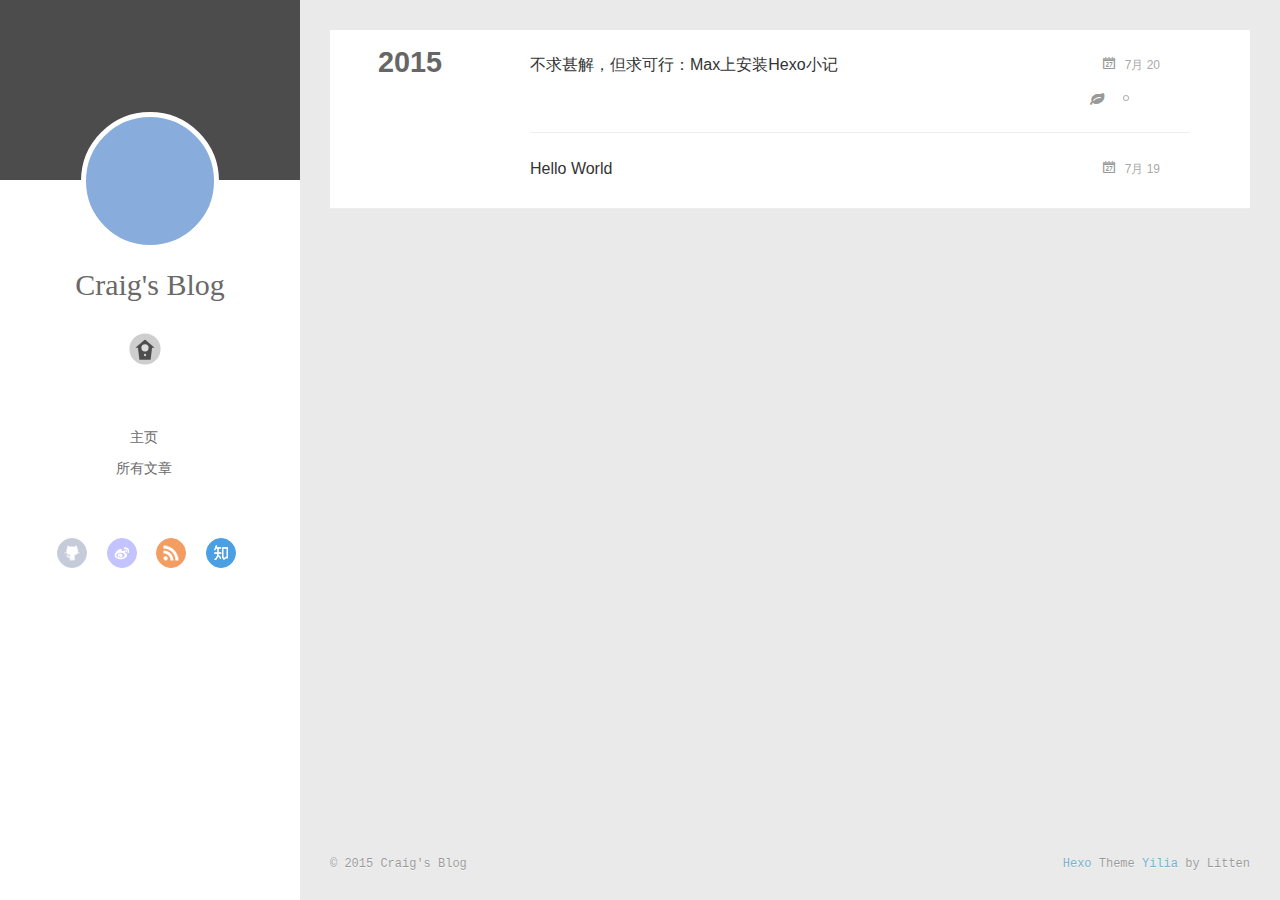
==== commit 36d005f4: "Site updated: 2015-07-20 00:17:48" ====
--- a/archives/index.html
+++ b/archives/index.html
@@ -30,7 +30,7 @@
 	<header id="header" class="inner">
 		<a href="/" class="profilepic">
 			
-			<img lazy-src="null" class="js-avatar">
+			<img lazy-src="http://7q5flh.com1.z0.glb.clouddn.com/15-7-19/437624.jpg" class="js-avatar">
 			
 		</a>
 
@@ -52,11 +52,6 @@
 							<div class="ribbon"></div>
 						</div>
 						
-						<div class="icon-wrap icon-link hide" data-idx="2">
-							<div class="loopback_l"></div>
-							<div class="loopback_r"></div>
-						</div>
-						
 						
 						<div class="icon-wrap icon-me hide" data-idx="3">
 							<div class="user"></div>
@@ -71,8 +66,6 @@
 					<ul class="tips-inner">
 						<li>菜单</li>
 						<li>标签</li>
-						
-						<li>友情链接</li>
 						
 						
 						<li>关于我</li>
@@ -112,36 +105,18 @@
 				
 				<section class="switch-part switch-part2">
 					<div class="widget tagcloud" id="js-tagcloud">
-						
+						<a href="/tags/hexo/" style="font-size: 10px;">hexo</a>
 					</div>
 				</section>
 				
 				
 				
+
+				
+				
 				<section class="switch-part switch-part3">
-					<div id="js-friends">
-					
-			          <a target="_blank" class="main-nav-link switch-friends-link" href="http://localhost:4000/">奥巴马的博客</a>
-			        
-			          <a target="_blank" class="main-nav-link switch-friends-link" href="http://localhost:4000/">卡卡的美丽传说</a>
-			        
-			          <a target="_blank" class="main-nav-link switch-friends-link" href="http://localhost:4000/">本泽马的博客</a>
-			        
-			          <a target="_blank" class="main-nav-link switch-friends-link" href="http://localhost:4000/">吉格斯的博客</a>
-			        
-			          <a target="_blank" class="main-nav-link switch-friends-link" href="http://localhost:4000/">习大大大不同</a>
-			        
-			          <a target="_blank" class="main-nav-link switch-friends-link" href="http://localhost:4000/">托蒂的博客</a>
-			        
-			        </div>
-				</section>
-				
-
-				
-				
-				<section class="switch-part switch-part4">
-				
-					<div id="js-aboutme">我是谁，我从哪里来，我到哪里去？我就是我，是颜色不一样的吃货…</div>
+				
+					<div id="js-aboutme">Hi, I&#39;m Craig.</div>
 				</section>
 				
 			</div>
@@ -158,7 +133,7 @@
 	<div class="intrude-less">
 		<header id="header" class="inner">
 			<div class="profilepic">
-				<img lazy-src="null" class="js-avatar">
+				<img lazy-src="http://7q5flh.com1.z0.glb.clouddn.com/15-7-19/437624.jpg" class="js-avatar">
 			</div>
 			<hgroup>
 			  <h1 class="header-author">Craig&#39;s Blog</h1>
@@ -207,6 +182,37 @@
   <div class="archive-article-inner">
     <header class="archive-article-header">
       	<div class="article-meta">
+	      	<a href="/2015/07/20/不求甚解，但求可行：Max上安装Hexo小记/" class="archive-article-date">
+  	<time datetime="2015-07-19T16:16:44.000Z" itemprop="datePublished">7月 20</time>
+</a>
+        </div>
+    	 
+  
+    <h1 itemprop="name">
+      <a class="archive-article-title" href="/2015/07/20/不求甚解，但求可行：Max上安装Hexo小记/">不求甚解，但求可行：Max上安装Hexo小记</a>
+    </h1>
+  
+
+        <div class="article-info info-on-right">
+          
+	<div class="article-tag tagcloud">
+		<ul class="article-tag-list"><li class="article-tag-list-item"><a class="article-tag-list-link" href="/tags/hexo/">hexo</a></li></ul>
+	</div>
+
+          
+
+        </div>
+        <div class="clearfix"></div>
+    </header>
+  </div>
+</article>
+  
+    
+    
+    <article class="archive-article archive-type-post">
+  <div class="archive-article-inner">
+    <header class="archive-article-header">
+      	<div class="article-meta">
 	      	<a href="/2015/07/19/hello-world/" class="archive-article-date">
   	<time datetime="2015-07-19T14:44:43.000Z" itemprop="datePublished">7月 19</time>
 </a>
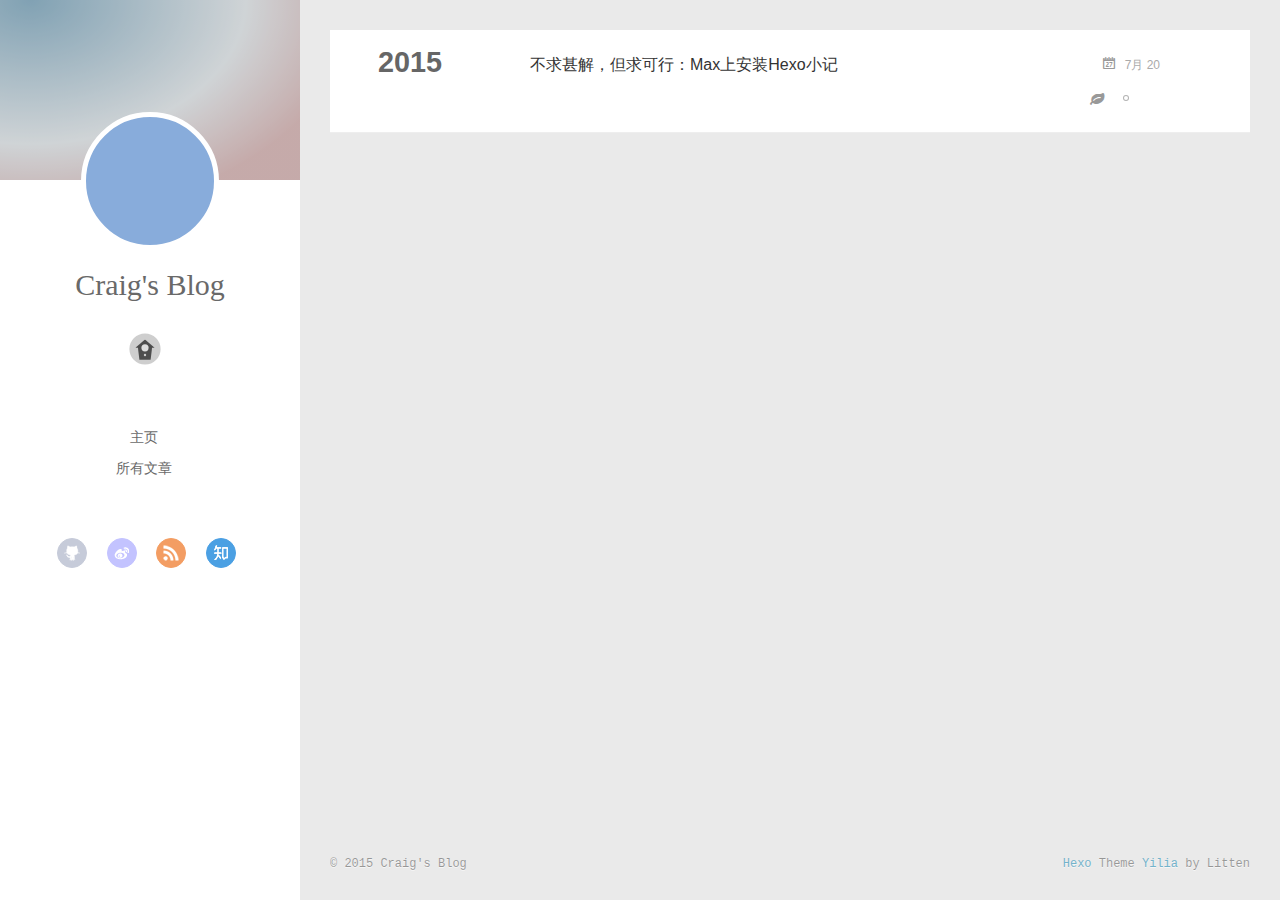
==== commit ca5f0cfe: "Site updated: 2015-07-20 00:44:30" ====
--- a/archives/index.html
+++ b/archives/index.html
@@ -207,33 +207,6 @@
   </div>
 </article>
   
-    
-    
-    <article class="archive-article archive-type-post">
-  <div class="archive-article-inner">
-    <header class="archive-article-header">
-      	<div class="article-meta">
-	      	<a href="/2015/07/19/hello-world/" class="archive-article-date">
-  	<time datetime="2015-07-19T14:44:43.000Z" itemprop="datePublished">7月 19</time>
-</a>
-        </div>
-    	 
-  
-    <h1 itemprop="name">
-      <a class="archive-article-title" href="/2015/07/19/hello-world/">Hello World</a>
-    </h1>
-  
-
-        <div class="article-info info-on-right">
-          
-          
-
-        </div>
-        <div class="clearfix"></div>
-    </header>
-  </div>
-</article>
-  
   
     </div></section>
   
--- a/css/style.css
+++ b/css/style.css
@@ -205,7 +205,12 @@
   height: 110px;
   position: absolute;
   width: 100%;
-  background: #4d4d4d;
+/**background: #4d4d4d;**/
+  background-color: rgba(74,121,147,0.89);
+  background-image: -webkit--webkit-radial-gradient(10% 0, farthest-side ellipse, rgba(74,121,147,0.89), rgba(204,204,204,0.85) 80%, rgba(185,135,131,0.87) 120%);
+  background-image: -webkit--moz-radial-gradient(10% 0, farthest-side ellipse, rgba(74,121,147,0.89), rgba(204,204,204,0.85) 80%, rgba(185,135,131,0.87) 120%);
+  background-image: -webkit--ms-radial-gradient(10% 0, farthest-side ellipse, rgba(74,121,147,0.89), rgba(204,204,204,0.85) 80%, rgba(185,135,131,0.87) 120%);
+  background-image: -webkit-radial-gradient(10% 0, farthest-side ellipse, rgba(74,121,147,0.89), rgba(204,204,204,0.85) 80%, rgba(185,135,131,0.87) 120%);
 }
 #container #mobile-nav .overlay.fixed {
   position: fixed;
@@ -249,6 +254,11 @@
   background-color: #000;
   position: absolute;
   opacity: 0.7;
+  background-color: rgba(74,121,147,0.89);
+  background-image: -webkit--webkit-radial-gradient(10% 0, farthest-side ellipse, rgba(74,121,147,0.89), rgba(204,204,204,0.85) 80%, rgba(185,135,131,0.87) 120%);
+  background-image: -webkit--moz-radial-gradient(10% 0, farthest-side ellipse, rgba(74,121,147,0.89), rgba(204,204,204,0.85) 80%, rgba(185,135,131,0.87) 120%);
+  background-image: -webkit--ms-radial-gradient(10% 0, farthest-side ellipse, rgba(74,121,147,0.89), rgba(204,204,204,0.85) 80%, rgba(185,135,131,0.87) 120%);
+  background-image: -webkit-radial-gradient(10% 0, farthest-side ellipse, rgba(74,121,147,0.89), rgba(204,204,204,0.85) 80%, rgba(185,135,131,0.87) 120%);
 }
 #container .left-col .intrude-less {
   width: 76%;
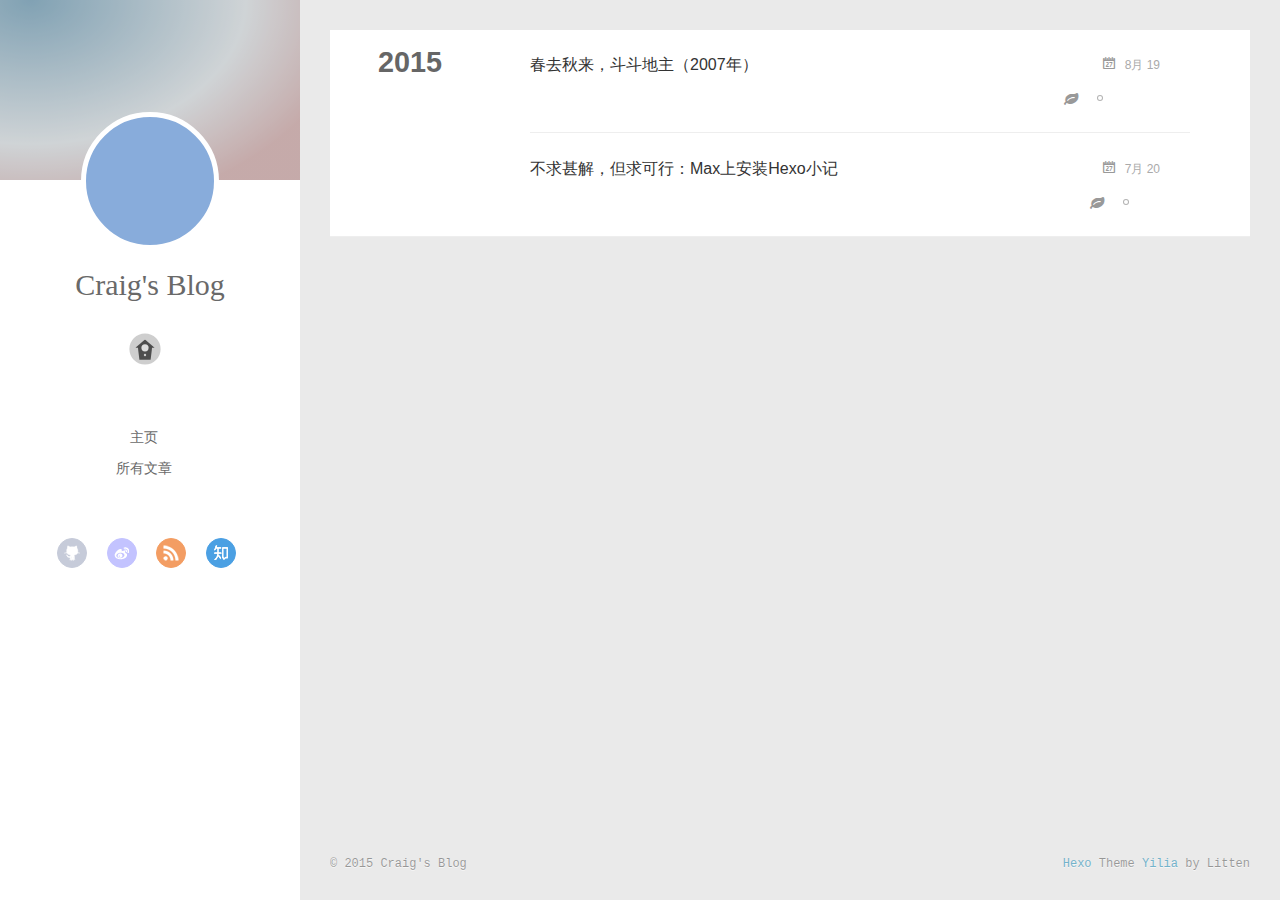
==== commit 6b38c738: "Site updated: 2015-08-19 17:47:34" ====
--- a/archives/index.html
+++ b/archives/index.html
@@ -105,7 +105,7 @@
 				
 				<section class="switch-part switch-part2">
 					<div class="widget tagcloud" id="js-tagcloud">
-						<a href="/tags/hexo/" style="font-size: 10px;">hexo</a>
+						<a href="/tags/hexo/" style="font-size: 10px;">hexo</a> <a href="/tags/多余的人生/" style="font-size: 10px;">多余的人生</a>
 					</div>
 				</section>
 				
@@ -116,7 +116,7 @@
 				
 				<section class="switch-part switch-part3">
 				
-					<div id="js-aboutme">Hi, I&#39;m Craig.</div>
+					<div id="js-aboutme">Hi, 我是Craig，居住在杭州，和他们的猫。</div>
 				</section>
 				
 			</div>
@@ -182,6 +182,37 @@
   <div class="archive-article-inner">
     <header class="archive-article-header">
       	<div class="article-meta">
+	      	<a href="/2015/08/19/春去秋来，斗斗地主/" class="archive-article-date">
+  	<time datetime="2015-08-18T16:17:26.000Z" itemprop="datePublished">8月 19</time>
+</a>
+        </div>
+    	 
+  
+    <h1 itemprop="name">
+      <a class="archive-article-title" href="/2015/08/19/春去秋来，斗斗地主/">春去秋来，斗斗地主（2007年）</a>
+    </h1>
+  
+
+        <div class="article-info info-on-right">
+          
+	<div class="article-tag tagcloud">
+		<ul class="article-tag-list"><li class="article-tag-list-item"><a class="article-tag-list-link" href="/tags/多余的人生/">多余的人生</a></li></ul>
+	</div>
+
+          
+
+        </div>
+        <div class="clearfix"></div>
+    </header>
+  </div>
+</article>
+  
+    
+    
+    <article class="archive-article archive-type-post">
+  <div class="archive-article-inner">
+    <header class="archive-article-header">
+      	<div class="article-meta">
 	      	<a href="/2015/07/20/不求甚解，但求可行：Max上安装Hexo小记/" class="archive-article-date">
   	<time datetime="2015-07-19T16:16:44.000Z" itemprop="datePublished">7月 20</time>
 </a>
